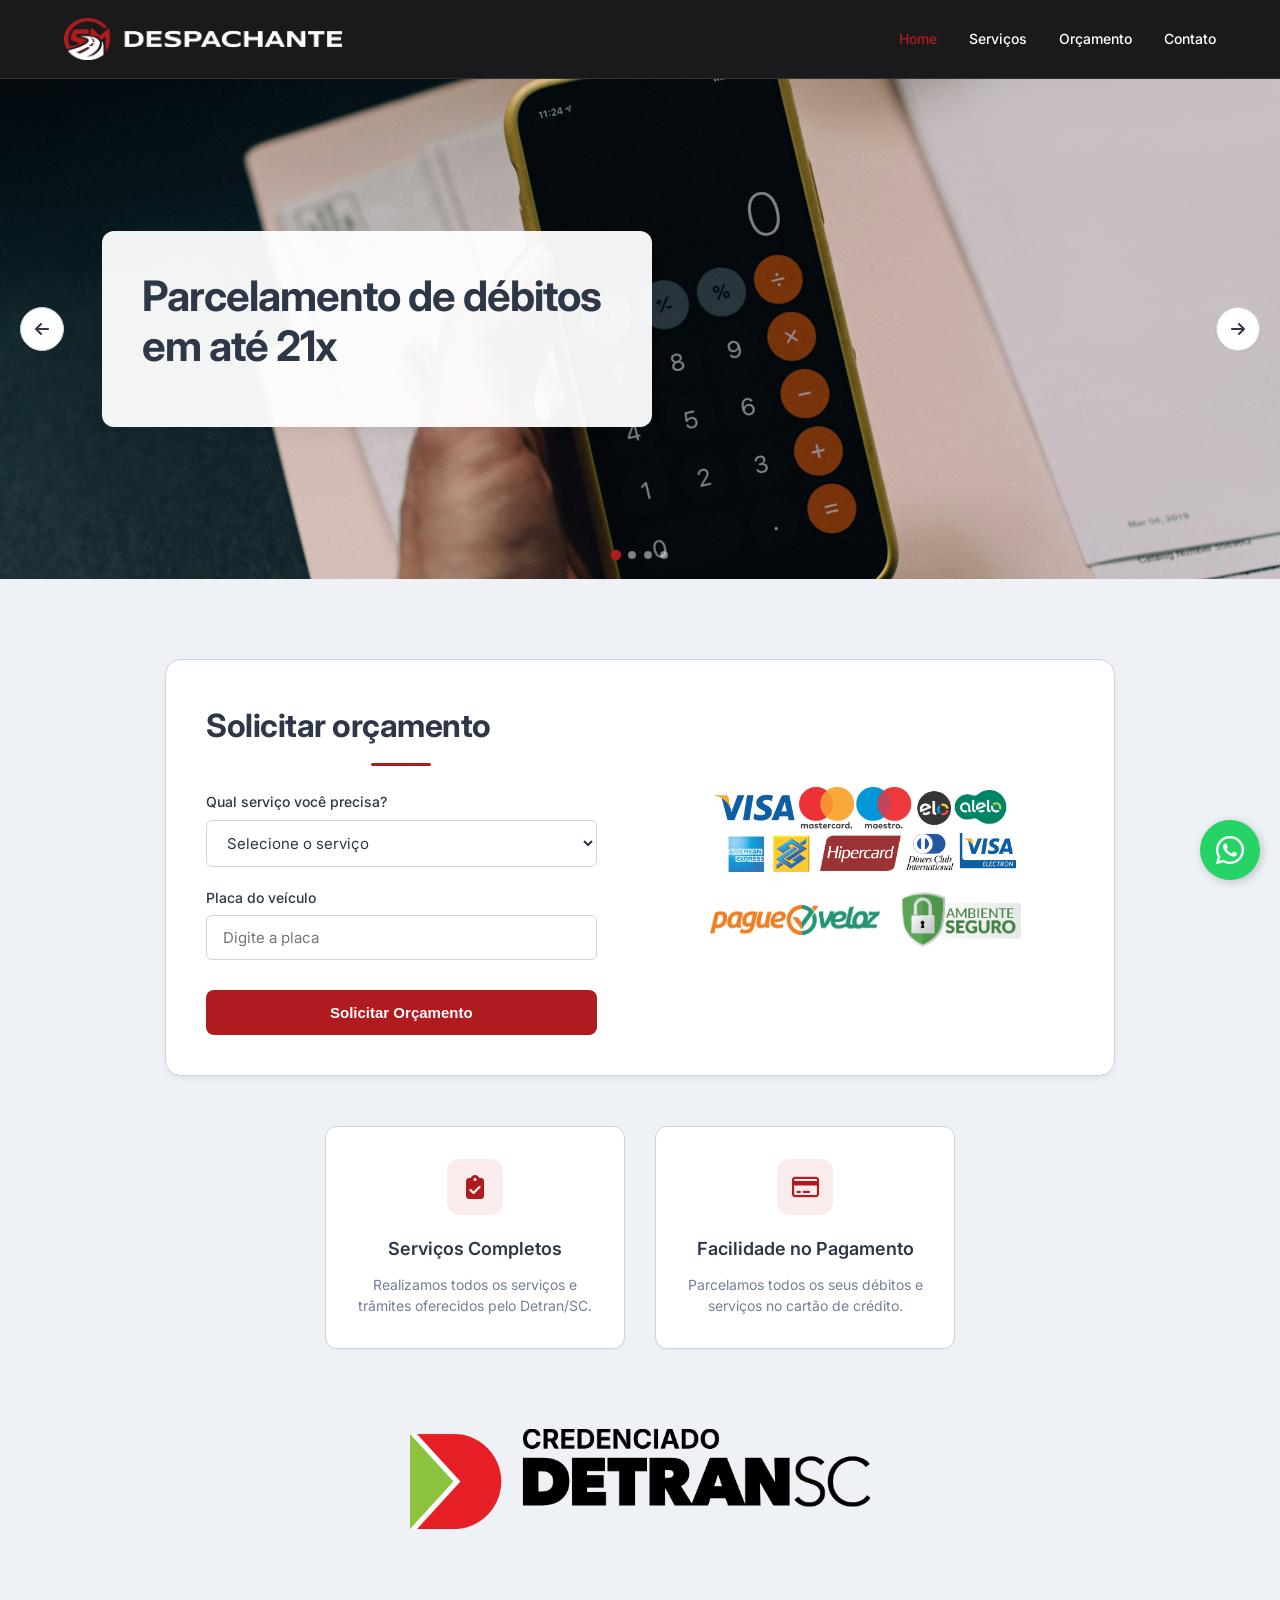
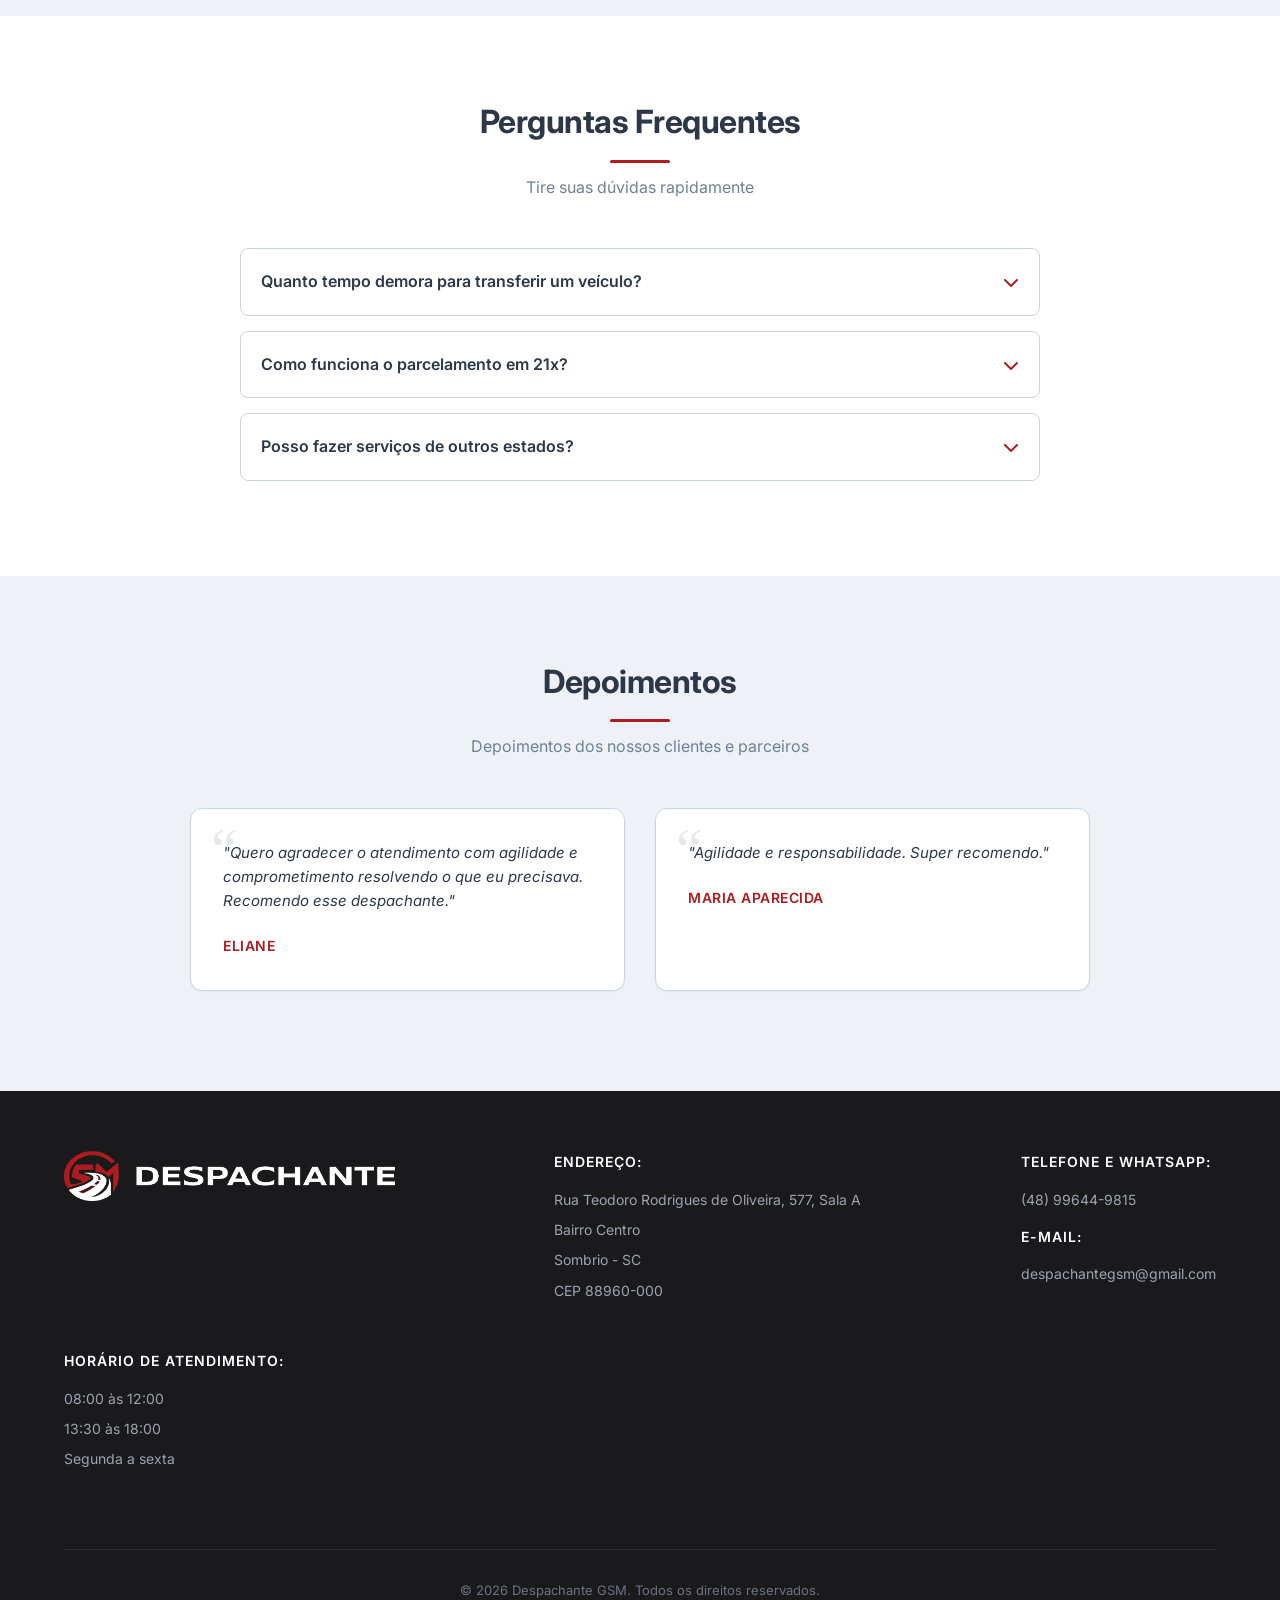
==== index.html @ 2b764759 "update ui e faq" ====
<!DOCTYPE html>
<html lang="pt-BR">
<head>
    <meta charset="UTF-8">
    <meta name="viewport" content="width=device-width, initial-scale=1.0">
    <title>Despachante GSM - Home</title>
    <link rel="icon" type="image/png" href="assets/img/favicon.png">
    <link rel="stylesheet" href="assets/css/style.css?v=4">
    <link rel="stylesheet" href="https://cdnjs.cloudflare.com/ajax/libs/font-awesome/6.4.0/css/all.min.css">
</head>
<body>

    <header>
        <div class="logo-container">
            <a href="index.html">
                <img src="assets/img/logo-gsm.png" alt="Despachante GSM Logo">
            </a>
        </div>
        <div class="menu-toggle">
            <i class="fa-solid fa-bars"></i>
        </div>
        <nav>
            <ul>
                <li><a href="index.html" class="active">Home</a></li>
                <li><a href="servicos.html">Serviços</a></li>
                <li><a href="#orcamento">Orçamento</a></li>
                <li><a href="contato.html">Contato</a></li>
            </ul>
        </nav>
    </header>

    <section class="hero-slider">
        <div class="slide active" style="background-image: url('assets/img/slide-parcelamento.jpg');">
            <div class="slide-content">
                <h1>Parcelamento de débitos em até 21x</h1>
            </div>
        </div>
        <div class="slide" style="background-image: url('assets/img/slide-lojistas.jpg');">
            <div class="slide-content">
                <h1>Atendimento especializado para lojistas</h1>
            </div>
        </div>
        <div class="slide" style="background-image: url('assets/img/slide-transferencia.jpg');">
            <div class="slide-content">
                <h1>Transferência de propriedade ágil e segura</h1>
            </div>
        </div>
        <div class="slide" style="background-image: url('assets/img/slide-tranquilidade.jpg');">
            <div class="slide-content">
                <h1>Tranquilidade total com a documentação do seu veículo</h1>
            </div>
        </div>

        <button class="slider-btn prev"><i class="fa-solid fa-arrow-left"></i></button>
        <button class="slider-btn next"><i class="fa-solid fa-arrow-right"></i></button>
        
        <div class="slider-dots">
            <span class="dot active"></span>
            <span class="dot"></span>
            <span class="dot"></span>
            <span class="dot"></span>
        </div>
    </section>

    <section class="section fade-in" id="orcamento">
        <div class="orcamento-container">
            <div class="orcamento-form">
                <h2 class="section-title" style="text-align: left;">Solicitar orçamento</h2>
                <form id="form-orcamento-home" style="margin-top: 25px;" novalidate>
                    <div class="form-group">
                        <label for="servico">Qual serviço você precisa?</label>
                        <select id="servico" name="servico">
                            <option>Selecione o serviço</option>
                            <option>Consulta especializada</option>
                            <option>Transferência de propriedade</option>
                            <option>Parcelamento de débitos</option>
                            <option>Emissão de licenciamento digital</option>
                            <option>Regularização de modificações</option>
                            <option>Primeiro emplacamento</option>
                            <option>Troca de cor</option>
                            <option>Conversão de combustível (GNV)</option>
                            <option>Emissão de segunda via do recibo (CRV)</option>
                            <option>Emissão de ATPV-e (recibo digital)</option>
                            <option>Comunicação de venda</option>
                            <option>Recurso de multas</option>
                            <option>Baixa de veículo</option>
                            <option>ANTT</option>
                            <option>Outro serviço</option>
                        </select>
                    </div>
                    <div class="form-group" id="placa-group-home">
                        <label for="placa">Placa do veículo</label>
                        <input type="text" id="placa" name="placa" placeholder="Digite a placa" maxlength="7">
                    </div>
                    <button type="submit" class="btn-primary" style="width: 100%; margin-top: 10px;">Solicitar Orçamento</button>
                </form>
            </div>
            
            <div class="orcamento-logos">
                <div class="logos-grid">
                    <img src="assets/img/bandeiras.png" alt="Bandeiras de Cartões" style="height: 85px;">
                    <img src="assets/img/pagueveloz.png" alt="PagueVeloz" style="height: 30px;">
                    <img src="assets/img/ambiente.png" alt="Ambiente Seguro" style="height: 55px;">
                </div>
            </div>
        </div>

        <div class="features-grid fade-in">
            <a href="servicos.html" class="feature-item">
                <div class="feature-icon"><i class="fa-solid fa-clipboard-check"></i></div>
                <h3>Serviços Completos</h3>
                <p>Realizamos todos os serviços e trâmites oferecidos pelo Detran/SC.</p>
            </a>
            <a href="servicos.html" class="feature-item">
                <div class="feature-icon"><i class="fa-regular fa-credit-card"></i></div>
                <h3>Facilidade no Pagamento</h3>
                <p>Parcelamos todos os seus débitos e serviços no cartão de crédito.</p>
            </a>
        </div>

        <div style="margin-top: 80px; text-align: center;">
            <img src="assets/img/credenciado-detran.png" alt="Credenciado Detran SC" style="max-width: 100%; height: auto; max-height: 100px; object-fit: contain;">
        </div>
    </section>

    <section class="section fade-in" style="background-color: var(--bg-surface);">
        <h2 class="section-title">Perguntas Frequentes</h2>
        <p class="section-subtitle">Tire suas dúvidas rapidamente</p>
        
        <div class="faq-container">
            <div class="faq-item">
                <div class="faq-question">
                    <h3>Quanto tempo demora para transferir um veículo?</h3>
                    <i class="fa-solid fa-chevron-down"></i>
                </div>
                <div class="faq-answer">
                    <p>O prazo médio varia entre 2 a 5 dias úteis após a entrega de toda a documentação necessária e a realização da vistoria.</p>
                </div>
            </div>
            <div class="faq-item">
                <div class="faq-question">
                    <h3>Como funciona o parcelamento em 21x?</h3>
                    <i class="fa-solid fa-chevron-down"></i>
                </div>
                <div class="faq-answer">
                    <p>Você pode utilizar até 4 cartões de crédito diferentes para parcelar qualquer débito (multas, IPVA, licenciamento) em até 21 vezes, com aprovação rápida.</p>
                </div>
            </div>
            <div class="faq-item">
                <div class="faq-question">
                    <h3>Posso fazer serviços de outros estados?</h3>
                    <i class="fa-solid fa-chevron-down"></i>
                </div>
                <div class="faq-answer">
                    <p>Sim! Atendemos o pagamento de débitos e emissão de licenciamento digital para veículos de diversos estados do Brasil.</p>
                </div>
            </div>
        </div>
    </section>

    <section class="section fade-in" style="padding-bottom: 100px;">
        <h2 class="section-title">Depoimentos</h2>
        <p class="section-subtitle">Depoimentos dos nossos clientes e parceiros</p>
        
        <div class="depoimentos-grid">
            <div class="depoimento">
                <p>"Quero agradecer o atendimento com agilidade e comprometimento resolvendo o que eu precisava. Recomendo esse despachante."</p>
                <span>Eliane</span>
            </div>
            <div class="depoimento">
                <p>"Agilidade e responsabilidade. Super recomendo."</p>
                <span>Maria Aparecida</span>
            </div>
        </div>
    </section>

    <footer>
        <div class="footer-logo">
            <img src="assets/img/logo-gsm-rodape.png" alt="Despachante GSM">
        </div>
        <div class="footer-info">
            <h4>Endereço:</h4>
            <p>Rua Teodoro Rodrigues de Oliveira, 577, Sala A</p>
            <p>Bairro Centro</p>
            <p>Sombrio - SC</p>
            <p>CEP 88960-000</p>
        </div>
        <div class="footer-info">
            <h4>Telefone e WhatsApp:</h4>
            <p style="margin-bottom: 15px;">(48) 99644-9815</p>
            <h4>E-mail:</h4>
            <p>despachantegsm@gmail.com</p>
        </div>
        <div class="footer-info">
            <h4>Horário de atendimento:</h4>
            <p>08:00 às 12:00</p>
            <p>13:30 às 18:00</p>
            <p>Segunda a sexta</p>
        </div>
        <div class="footer-bottom">
            <p>&copy; 2026 Despachante GSM. Todos os direitos reservados.</p>
        </div>
    </footer>

    <a href="https://wa.me/5548996449815?text=Ol%C3%A1.%20Gostaria%20de%20fazer%20um%20or%C3%A7amento.%20Pode%20me%20ajudar%20por%20favor%3F" class="whatsapp-float" target="_blank">
        <i class="fa-brands fa-whatsapp"></i>
    </a>

    <script src="assets/js/main.js"></script>
</body>
</html>
---- assets/css/style.css ----
@import url('https://fonts.googleapis.com/css2?family=Inter:wght@400;500;600;700&display=swap');

:root {
    --primary-red: #AF1B1F;
    --dark-red: #501418;
    --hover-red: #8E1519; 
    --bg-page: #eef1f5;       
    --bg-surface: #ffffff;    
    --bg-footer: #1a1a1c; 
    --text-dark: #2d3748;     
    --text-muted: #718096;    
    --text-light: #ffffff;    
    --border-color: #cbd5e1;
    --shadow-sm: 0 1px 2px rgba(0,0,0,0.05);
    --shadow-md: 0 4px 6px -1px rgba(0,0,0,0.05), 0 2px 4px -1px rgba(0,0,0,0.03);
    --shadow-lg: 0 10px 15px -3px rgba(0,0,0,0.05);
}

html, body {
    overflow-x: hidden;
    width: 100%;
    scroll-behavior: smooth;
}

* {
    margin: 0;
    padding: 0;
    box-sizing: border-box;
}

body {
    font-family: 'Inter', -apple-system, BlinkMacSystemFont, 'Segoe UI', Roboto, Helvetica, Arial, sans-serif;
    background-color: var(--bg-page);
    color: var(--text-dark);
    line-height: 1.6;
    -webkit-font-smoothing: antialiased;
}

a {
    text-decoration: none;
    color: inherit;
}

ul {
    list-style: none;
}

header {
    background-color: var(--bg-footer);
    backdrop-filter: blur(8px);
    -webkit-backdrop-filter: blur(8px);
    display: flex;
    justify-content: space-between;
    align-items: center;
    padding: 18px 5%;
    border-bottom: 1px solid #333; 
    position: sticky;
    top: 0;
    z-index: 1000;
    transition: box-shadow 0.3s ease;
}

header.scrolled {
    box-shadow: 0 4px 15px rgba(0, 0, 0, 0.4);
}

.logo-container {
    display: flex;
    align-items: center;
}

.logo-container a {
    display: flex;
    align-items: center;
}

.logo-container img {
    max-height: 42px;
    object-fit: contain;
}

.menu-toggle {
    display: none;
    font-size: 26px;
    color: var(--text-light);
    cursor: pointer;
}

nav ul {
    display: flex;
    align-items: center;
    gap: 32px;
}

nav a {
    font-size: 14px; 
    font-weight: 500;
    color: var(--text-light); 
    transition: color 0.2s ease;
}

nav a:hover, nav a.active {
    color: var(--primary-red);
}

.hero-slider {
    position: relative;
    height: 500px;
    overflow: hidden;
    background-color: var(--border-color); 
}

.slide {
    position: absolute;
    top: 0; left: 0; width: 100%; height: 100%;
    opacity: 0;
    transition: opacity 0.6s ease-in-out;
    display: flex;
    align-items: center;
    padding: 0 8%;
    background-size: cover;
    background-position: center;
}

.slide.active {
    opacity: 1;
    z-index: 1;
}

.slide-content {
    background: rgba(255, 255, 255, 0.95);
    padding: 40px;
    border-radius: 12px;
    max-width: 550px;
    box-shadow: var(--shadow-lg);
}

.slide h1 {
    color: var(--text-dark);
    font-size: 42px;
    line-height: 1.2;
    font-weight: 700;
    letter-spacing: -1px;
    margin-bottom: 15px;
}

.slider-btn {
    position: absolute;
    top: 50%;
    transform: translateY(-50%);
    background: var(--bg-surface);
    color: var(--text-dark);
    border: 1px solid var(--border-color);
    width: 44px; height: 44px;
    border-radius: 50%;
    font-size: 16px;
    cursor: pointer;
    z-index: 2;
    transition: all 0.2s ease;
    box-shadow: var(--shadow-sm);
    display: flex;
    align-items: center;
    justify-content: center;
}

.slider-btn:hover {
    background: var(--primary-red);
    color: var(--text-light);
    border-color: var(--primary-red);
}

.slider-btn.prev { left: 20px; }
.slider-btn.next { right: 20px; }

.slider-dots {
    position: absolute;
    bottom: 20px;
    left: 50%;
    transform: translateX(-50%);
    z-index: 2;
    display: flex;
    gap: 8px;
}

.dot {
    width: 8px; height: 8px;
    background: rgba(255, 255, 255, 0.5);
    border: 1px solid rgba(0,0,0,0.1);
    border-radius: 50%;
    cursor: pointer;
    transition: all 0.3s ease;
}

.dot.active { 
    background: var(--primary-red);
    border-color: var(--primary-red);
    transform: scale(1.3);
}

.section {
    padding: 80px 5%;
    text-align: center;
}

.section-title {
    font-size: 32px;
    font-weight: 700;
    letter-spacing: -0.5px;
    color: var(--text-dark);
    margin-bottom: 12px;
}

.section-title::after {
    content: '';
    display: block;
    width: 60px;
    height: 3px;
    background-color: var(--primary-red);
    margin: 12px auto 0;
    border-radius: 2px;
}

.section-subtitle {
    font-size: 16px;
    color: var(--text-muted);
    margin-bottom: 48px;
}

.btn-primary {
    background-color: var(--primary-red);
    color: var(--text-light);
    border: none;
    padding: 14px 28px;
    border-radius: 8px; 
    cursor: pointer;
    font-size: 15px;
    font-weight: 600;
    transition: all 0.2s ease;
    display: inline-flex;
    align-items: center;
    justify-content: center;
}

.btn-primary:hover {
    background-color: var(--hover-red);
    transform: translateY(-1px);
    box-shadow: 0 4px 12px rgba(175, 27, 31, 0.2);
}

.form-group {
    margin-bottom: 20px;
}

.form-group label {
    display: block;
    font-size: 14px;
    font-weight: 500;
    color: var(--text-dark);
    margin-bottom: 6px;
}

.form-group input, .form-group select {
    width: 100%;
    padding: 12px 16px;
    background-color: var(--bg-surface);
    border: 1px solid var(--border-color);
    color: var(--text-dark);
    border-radius: 6px;
    font-family: inherit;
    font-size: 15px;
    transition: all 0.2s ease;
}

.form-group input:focus, .form-group select:focus {
    outline: none;
    border-color: var(--primary-red);
    box-shadow: 0 0 0 3px rgba(175, 27, 31, 0.1);
}

.error {
    border-color: #ef4444 !important;
    animation: shake 0.3s;
}

@keyframes shake {
    0%, 100% { transform: translateX(0); }
    25% { transform: translateX(-5px); }
    75% { transform: translateX(5px); }
}

.fade-in {
    opacity: 0;
    transform: translateY(40px);
    transition: opacity 0.6s ease-out, transform 0.6s ease-out;
}

.fade-in.visible {
    opacity: 1;
    transform: translateY(0);
}

.orcamento-container {
    display: flex;
    justify-content: space-between;
    align-items: stretch;
    background-color: var(--bg-surface);
    padding: 40px;
    border-radius: 16px;
    border: 1px solid var(--border-color);
    box-shadow: var(--shadow-md);
    max-width: 950px;
    margin: 0 auto;
    text-align: left;
}

.orcamento-form {
    width: 45%;
}

.orcamento-logos {
    width: 48%;
    display: flex;
    flex-direction: column;
    gap: 20px;
    justify-content: center;
    align-items: center;
    text-align: center;
}

.orcamento-logos p {
    font-size: 14px;
    color: var(--text-muted);
    font-weight: 500;
    margin-bottom: 5px;
}

.logos-grid {
    display: flex;
    flex-wrap: wrap;
    gap: 20px;
    align-items: center;
    justify-content: center;
}

.logos-grid img {
    height: 55px; 
    object-fit: contain;
}

.modal-overlay {
    position: fixed;
    top: 0; left: 0; width: 100%; height: 100%;
    background: rgba(0,0,0,0.7);
    z-index: 2000;
    display: none; 
    align-items: center;
    justify-content: center;
    opacity: 0;
    transition: opacity 0.3s ease;
}

.modal-overlay.active {
    display: flex;
    opacity: 1;
}

.modal-content {
    background: var(--bg-surface);
    padding: 40px;
    border-radius: 16px;
    width: 90%;
    max-width: 500px;
    max-height: 90vh;
    overflow-y: auto;
    position: relative;
    box-shadow: var(--shadow-lg);
    transform: translateY(-20px);
    transition: transform 0.3s ease;
    text-align: left;
}

.modal-overlay.active .modal-content {
    transform: translateY(0);
}

.modal-close {
    position: absolute;
    top: 15px;
    right: 20px;
    font-size: 28px;
    cursor: pointer;
    color: var(--text-muted);
    transition: color 0.2s;
    z-index: 10;
}

.modal-close:hover {
    color: var(--primary-red);
}

.modal-title {
    font-size: 22px;
    font-weight: 700;
    color: var(--text-dark);
    margin-bottom: 15px;
    padding-right: 30px; 
}

.modal-desc {
    color: var(--text-muted);
    font-size: 15px;
    margin-bottom: 25px;
    line-height: 1.6;
}

.features-grid {
    display: flex;
    justify-content: center;
    gap: 30px;
    margin-top: 50px;
}

.feature-item {
    background-color: var(--bg-surface);
    border: 1px solid var(--border-color);
    border-radius: 12px;
    padding: 32px 24px;
    text-align: center;
    width: 300px;
    display: block;
    transition: all 0.2s ease;
    cursor: pointer;
    box-shadow: var(--shadow-sm);
}

.feature-item:hover, .service-card:hover {
    border-color: var(--primary-red);
    transform: translateY(-3px);
    box-shadow: var(--shadow-md);
}

.feature-icon {
    width: 56px;
    height: 56px;
    background-color: #fbecec;
    border-radius: 12px;
    display: flex;
    align-items: center;
    justify-content: center;
    margin: 0 auto 20px auto;
    color: var(--primary-red);
    font-size: 24px;
    transition: all 0.2s ease;
}

.feature-item h3 {
    font-size: 18px;
    margin-bottom: 10px;
    font-weight: 600;
    color: var(--text-dark);
}

.feature-item p {
    font-size: 14px;
    color: var(--text-muted);
    line-height: 1.5;
}

.faq-container {
    max-width: 800px;
    margin: 0 auto;
    text-align: left;
}

.faq-item {
    background: var(--bg-surface);
    border: 1px solid var(--border-color);
    border-radius: 8px;
    margin-bottom: 15px;
    overflow: hidden;
    transition: all 0.3s ease;
}

.faq-question {
    padding: 20px;
    display: flex;
    justify-content: space-between;
    align-items: center;
    cursor: pointer;
    color: var(--text-dark);
}

.faq-question h3 {
    font-size: 16px;
    font-weight: 600;
}

.faq-question i {
    transition: transform 0.3s ease;
    color: var(--primary-red);
}

.faq-answer {
    max-height: 0;
    padding: 0 20px;
    opacity: 0;
    transition: all 0.3s ease;
    color: var(--text-muted);
    font-size: 15px;
}

.faq-item.active .faq-answer {
    max-height: 500px;
    padding: 0 20px 20px 20px;
    opacity: 1;
}

.faq-item.active .faq-question i {
    transform: rotate(180deg);
}

.service-card.highlight-card {
    border-color: #facc15; 
    box-shadow: 0 4px 15px rgba(250, 204, 21, 0.15);
    position: relative;
}

.service-card.highlight-card:hover {
    border-color: #eab308;
    box-shadow: 0 8px 25px rgba(250, 204, 21, 0.25);
}

.service-card.highlight-card .icon-wrapper {
    background-color: #fef9c3; 
    color: #ca8a04; 
}

.highlight-badge {
    position: absolute;
    top: -12px;
    left: 50%;
    transform: translateX(-50%);
    background-color: #facc15;
    color: #713f12;
    font-size: 11px;
    font-weight: 700;
    padding: 4px 14px;
    border-radius: 20px;
    text-transform: uppercase;
    letter-spacing: 0.5px;
    white-space: nowrap;
}

.depoimentos-grid {
    display: grid;
    grid-template-columns: 1fr 1fr;
    gap: 30px;
    max-width: 900px;
    margin: 0 auto;
    text-align: left;
}

.depoimento {
    background-color: var(--bg-surface);
    border: 1px solid var(--border-color);
    border-radius: 12px;
    padding: 32px;
    box-shadow: var(--shadow-sm);
    position: relative;
}

.depoimento::before {
    content: '\201C';
    font-family: serif;
    font-size: 60px;
    position: absolute;
    top: 10px;
    left: 20px;
    color: var(--border-color);
    line-height: 1;
    z-index: 0;
    opacity: 0.5;
}

.depoimento p {
    font-size: 15px;
    font-style: italic;
    color: var(--text-dark);
    margin-bottom: 20px;
    line-height: 1.6;
    position: relative;
    z-index: 1;
}

.depoimento span {
    font-size: 14px;
    color: var(--primary-red);
    font-weight: 600;
    text-transform: uppercase;
    letter-spacing: 0.5px;
    position: relative;
    z-index: 1;
}

.page-header {
    padding: 60px 5% 20px 5%;
    text-align: center;
}

.page-header h1 {
    font-size: 36px;
    font-weight: 700;
    letter-spacing: -0.5px;
    color: var(--text-dark);
}

.page-header h1::after {
    content: '';
    display: block;
    width: 60px;
    height: 3px;
    background-color: var(--primary-red);
    margin: 15px auto 0;
    border-radius: 2px;
}

.services-grid {
    display: flex;
    flex-wrap: wrap;
    justify-content: center;
    gap: 25px;
    padding: 40px 5%;
    max-width: 1100px;
    margin: 0 auto;
    text-align: center;
}

.service-card {
    background-color: var(--bg-surface);
    border: 1px solid var(--border-color);
    border-radius: 12px;
    padding: 30px 20px;
    transition: all 0.2s ease;
    box-shadow: var(--shadow-sm);
    width: 100%;
    max-width: 220px; 
    flex: 1 1 200px;
    cursor: pointer;
}

.service-card .icon-wrapper {
    width: 50px;
    height: 50px;
    background-color: #fbecec;
    border-radius: 10px;
    display: flex;
    align-items: center;
    justify-content: center;
    margin: 0 auto 15px auto;
    color: var(--primary-red);
    font-size: 20px;
}

.service-card h3 {
    font-size: 15px;
    color: var(--text-dark);
    font-weight: 500;
    line-height: 1.4;
}

.outros-servicos {
    text-align: center;
    margin-bottom: 80px;
}

.contact-container {
    display: flex;
    padding: 40px 5% 80px 5%;
    max-width: 1000px;
    margin: 0 auto;
    justify-content: center;
}

.contact-card {
    background-color: var(--bg-surface);
    padding: 50px;
    border-radius: 16px;
    border: 1px solid var(--border-color);
    box-shadow: var(--shadow-md);
    width: 100%;
    max-width: 600px;
    text-align: center;
}

.contact-card h2 {
    font-size: 24px;
    margin-bottom: 30px;
    font-weight: 700;
    color: var(--text-dark);
}

.contact-grid {
    display: grid;
    grid-template-columns: 1fr 1fr;
    gap: 30px;
    text-align: left;
    margin-bottom: 40px;
}

.info-block p:first-child {
    color: var(--primary-red);
    font-size: 13px;
    text-transform: uppercase;
    letter-spacing: 0.5px;
    margin-bottom: 8px;
    font-weight: 600;
}

.info-block p {
    font-size: 15px;
    margin-bottom: 4px;
    color: var(--text-dark);
}

.btn-whatsapp {
    width: 100%;
    max-width: 300px;
}

.whatsapp-float {
    position: fixed;
    bottom: 20px;
    right: 20px;
    width: 60px;
    height: 60px;
    background-color: #25d366;
    color: #ffffff;
    border-radius: 50%;
    text-align: center;
    font-size: 32px;
    box-shadow: 2px 2px 10px rgba(0,0,0,0.2);
    z-index: 1000;
    display: flex;
    align-items: center;
    justify-content: center;
    transition: transform 0.3s ease;
}

.whatsapp-float:hover {
    transform: scale(1.1);
}

footer {
    background-color: var(--bg-footer);
    color: var(--text-light);
    padding: 60px 5% 40px;
    display: flex;
    justify-content: space-between;
    align-items: flex-start;
    flex-wrap: wrap;
    gap: 40px;
}

.footer-logo img {
    max-height: 50px;
}

.footer-info h4 {
    font-size: 14px;
    text-transform: uppercase;
    letter-spacing: 1px;
    margin-bottom: 15px;
    font-weight: 600;
    color: var(--text-light);
}

.footer-info p {
    font-size: 14px;
    color: #9ca3af;
    margin-bottom: 8px;
}

.footer-bottom {
    width: 100%;
    text-align: center;
    padding-top: 30px;
    margin-top: 30px;
    border-top: 1px solid rgba(255,255,255,0.1);
    font-size: 13px;
    color: #6b7280;
}

@media (max-width: 768px) {
    header {
        flex-wrap: wrap;
        padding: 15px 5%;
    }
    .menu-toggle {
        display: block;
    }
    nav {
        display: none;
        width: 100%;
        margin-top: 20px;
    }
    nav.active {
        display: block;
    }
    nav ul {
        flex-direction: column;
        align-items: flex-start;
        gap: 15px;
    }
    
    .hero-slider {
        height: 380px;
    }
    .slide h1 {
        font-size: 28px;
    }
    .slide-content {
        padding: 25px;
    }
    .slider-btn {
        display: none; 
    }
    
    .orcamento-container {
        flex-direction: column;
        padding: 25px 20px;
    }
    .orcamento-form, .orcamento-logos {
        width: 100%;
    }
    .orcamento-logos {
        margin-top: 40px;
    }
    
    .features-grid {
        flex-direction: column;
        align-items: center;
    }
    .feature-item {
        width: 100%;
        max-width: 100%;
    }
    .depoimentos-grid {
        grid-template-columns: 1fr;
    }
    
    .contact-grid {
        grid-template-columns: 1fr;
        gap: 20px;
    }
    .contact-card {
        padding: 30px 20px;
    }
    .modal-content {
        padding: 25px;
        width: 95%;
    }

    footer {
        flex-direction: column;
        align-items: flex-start;
        text-align: left;
        gap: 30px;
    }
    .footer-logo {
        width: 100%;
    }
    .footer-info {
        width: 100%;
    }
}
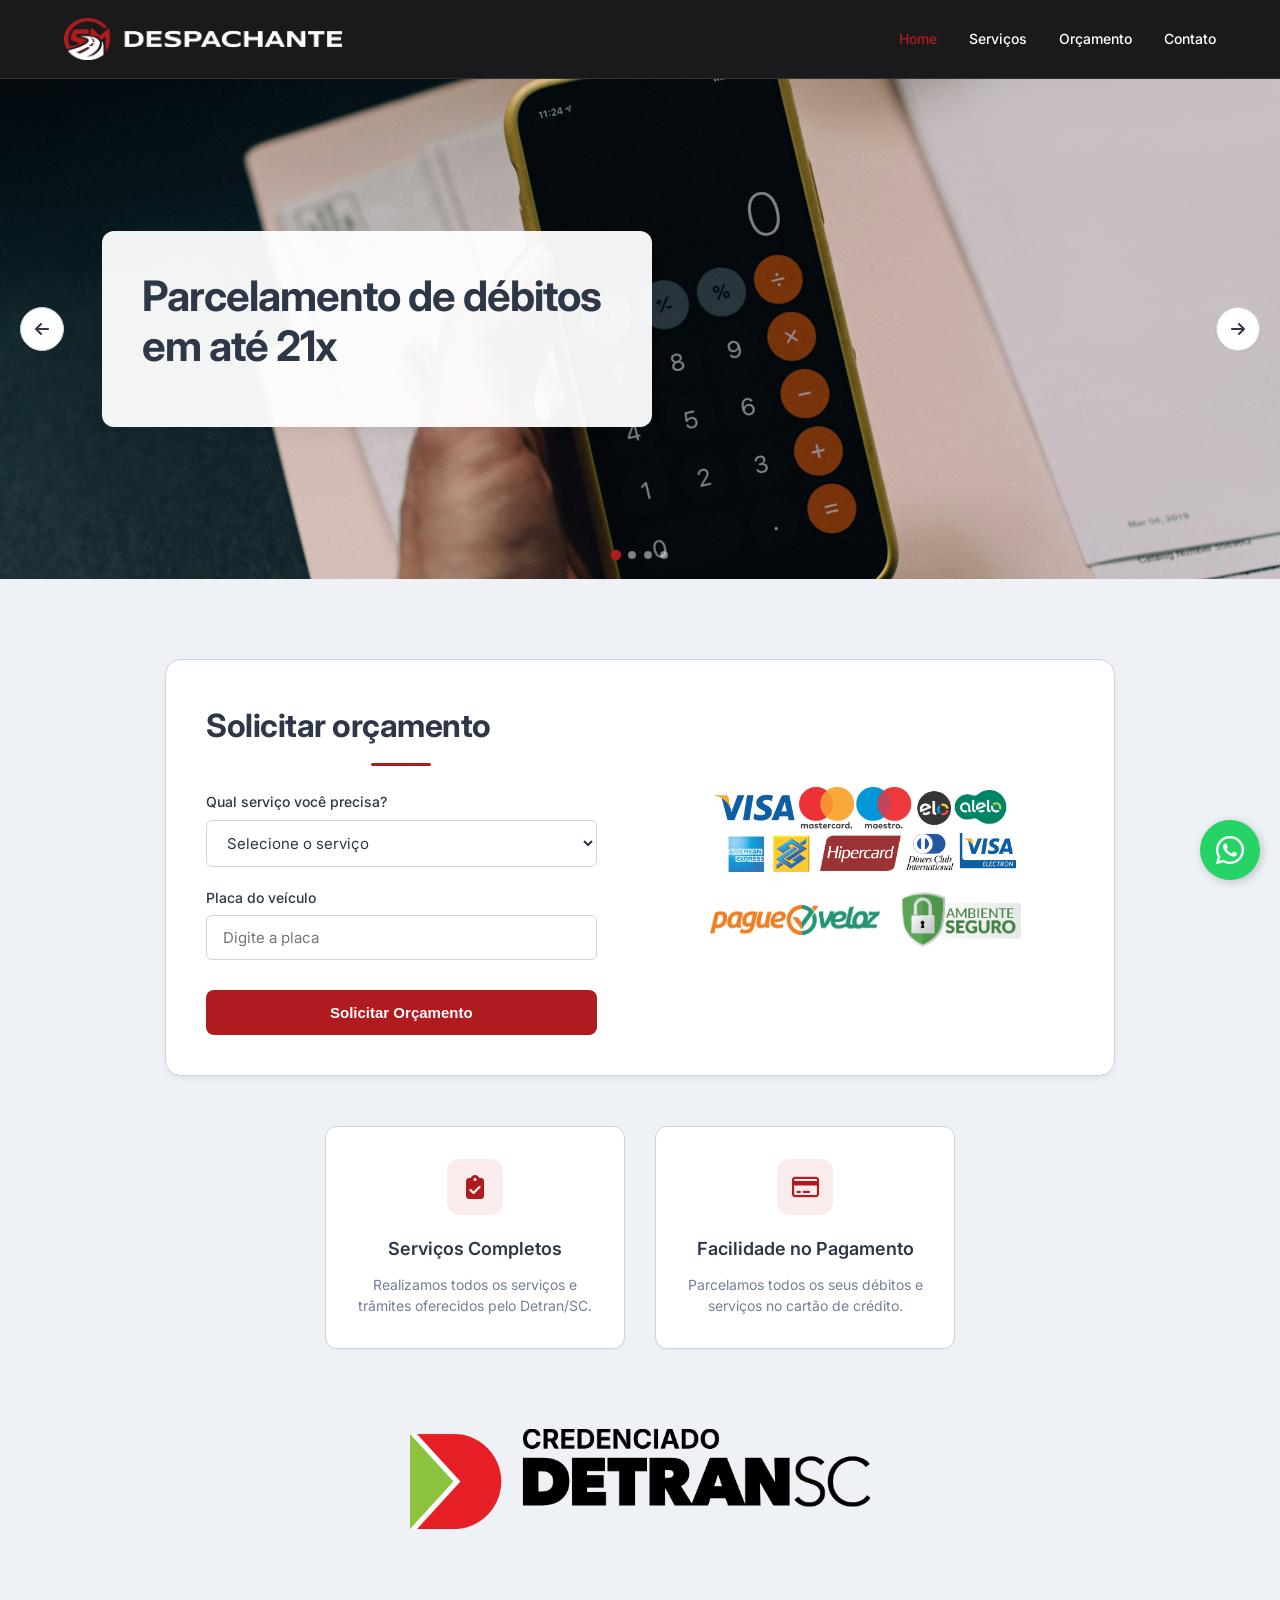
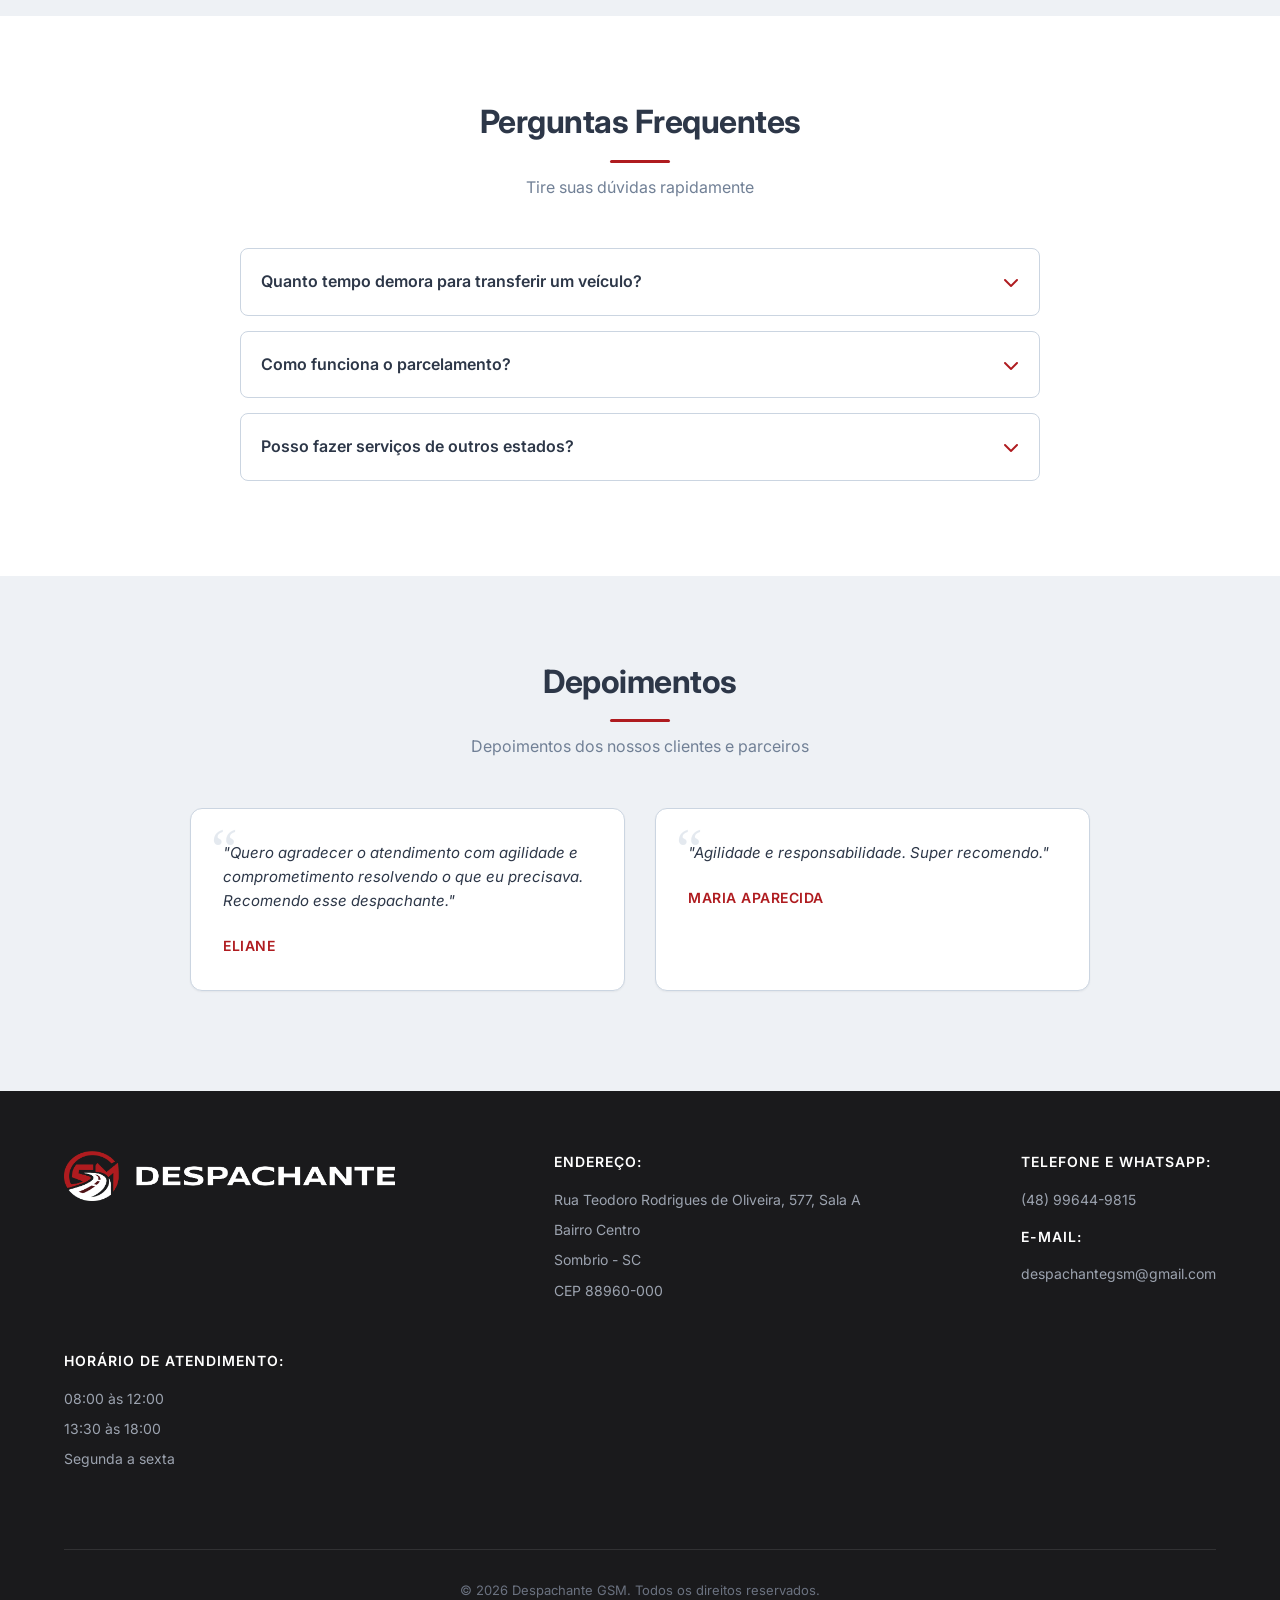
==== commit f12f3613: "update faq e responsividade" ====
--- a/index.html
+++ b/index.html
@@ -5,7 +5,7 @@
     <meta name="viewport" content="width=device-width, initial-scale=1.0">
     <title>Despachante GSM - Home</title>
     <link rel="icon" type="image/png" href="assets/img/favicon.png">
-    <link rel="stylesheet" href="assets/css/style.css?v=4">
+    <link rel="stylesheet" href="assets/css/style.css?v=5">
     <link rel="stylesheet" href="https://cdnjs.cloudflare.com/ajax/libs/font-awesome/6.4.0/css/all.min.css">
 </head>
 <body>
@@ -23,7 +23,7 @@
             <ul>
                 <li><a href="index.html" class="active">Home</a></li>
                 <li><a href="servicos.html">Serviços</a></li>
-                <li><a href="#orcamento">Orçamento</a></li>
+                <li><a href="https://wa.me/5548996449815?text=Ol%C3%A1.%20Gostaria%20de%20fazer%20um%20or%C3%A7amento.%20Pode%20me%20ajudar%20por%20favor%3F" target="_blank">Orçamento</a></li>
                 <li><a href="contato.html">Contato</a></li>
             </ul>
         </nav>
@@ -134,16 +134,16 @@
                     <i class="fa-solid fa-chevron-down"></i>
                 </div>
                 <div class="faq-answer">
-                    <p>O prazo médio varia entre 2 a 5 dias úteis após a entrega de toda a documentação necessária e a realização da vistoria.</p>
+                    <p>A transferência é feita em média de 30 minutos.</p>
                 </div>
             </div>
             <div class="faq-item">
                 <div class="faq-question">
-                    <h3>Como funciona o parcelamento em 21x?</h3>
+                    <h3>Como funciona o parcelamento?</h3>
                     <i class="fa-solid fa-chevron-down"></i>
                 </div>
                 <div class="faq-answer">
-                    <p>Você pode utilizar até 4 cartões de crédito diferentes para parcelar qualquer débito (multas, IPVA, licenciamento) em até 21 vezes, com aprovação rápida.</p>
+                    <p>Você pode utilizar quantos cartões de crédito quiser para parcelar qualquer débito (multas, IPVA, licenciamento) em até 21 vezes, com aprovação rápida.</p>
                 </div>
             </div>
             <div class="faq-item">
@@ -152,7 +152,7 @@
                     <i class="fa-solid fa-chevron-down"></i>
                 </div>
                 <div class="faq-answer">
-                    <p>Sim! Atendemos o pagamento de débitos e emissão de licenciamento digital para veículos de diversos estados do Brasil.</p>
+                    <p>Sim. Atendemos o pagamento de débitos e emissão de licenciamento digital para veículos de diversos estados do Brasil.</p>
                 </div>
             </div>
         </div>
--- a/assets/css/style.css
+++ b/assets/css/style.css
@@ -872,4 +872,33 @@
     .footer-info {
         width: 100%;
     }
-}
+    
+    .services-grid {
+        display: grid;
+        grid-template-columns: repeat(4, 1fr);
+        gap: 8px;
+        padding: 20px 5%;
+    }
+    .service-card {
+        max-width: 100%;
+        padding: 15px 5px;
+        min-width: 0; 
+    }
+    .service-card .icon-wrapper {
+        width: 35px;
+        height: 35px;
+        font-size: 16px;
+        margin-bottom: 10px;
+        border-radius: 8px;
+    }
+    .service-card h3 {
+        font-size: 10px;
+        word-wrap: break-word;
+        hyphens: auto;
+    }
+    .highlight-badge {
+        font-size: 8px;
+        padding: 2px 6px;
+        top: -8px;
+    }
+}
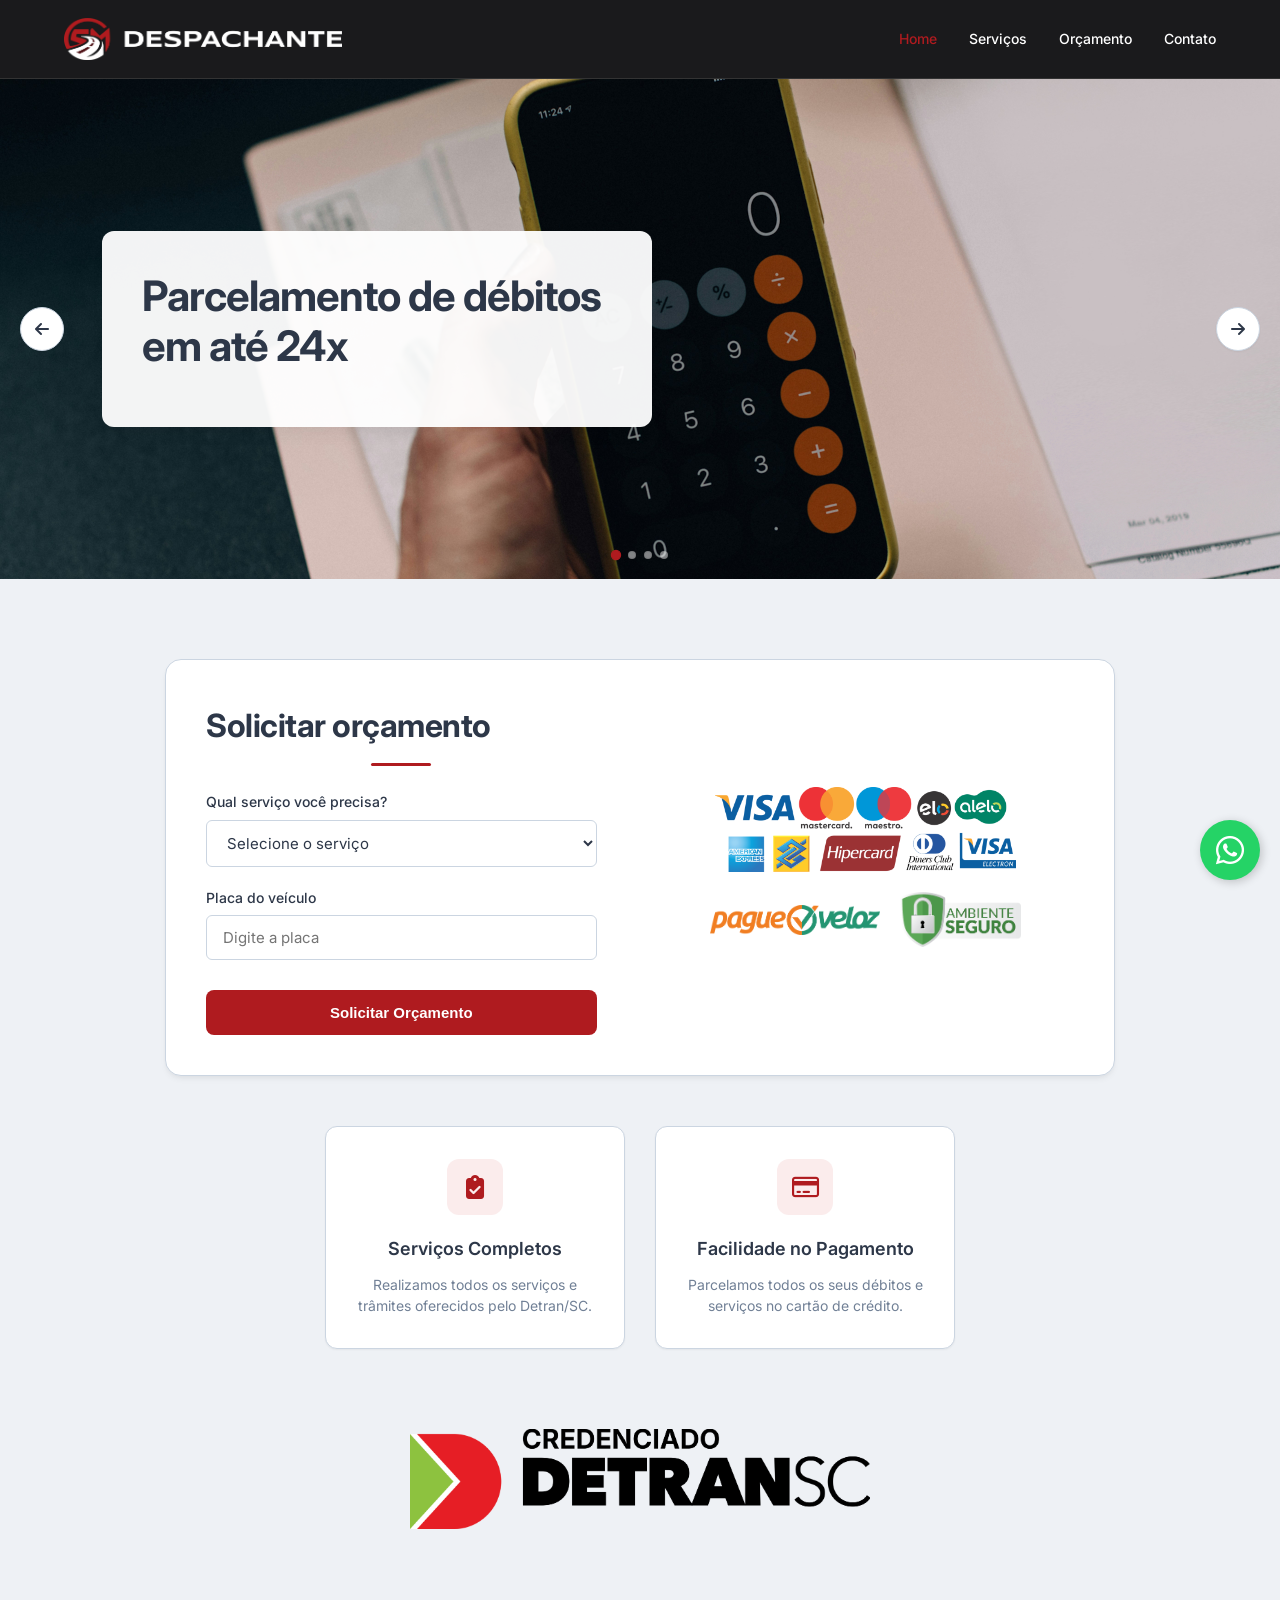
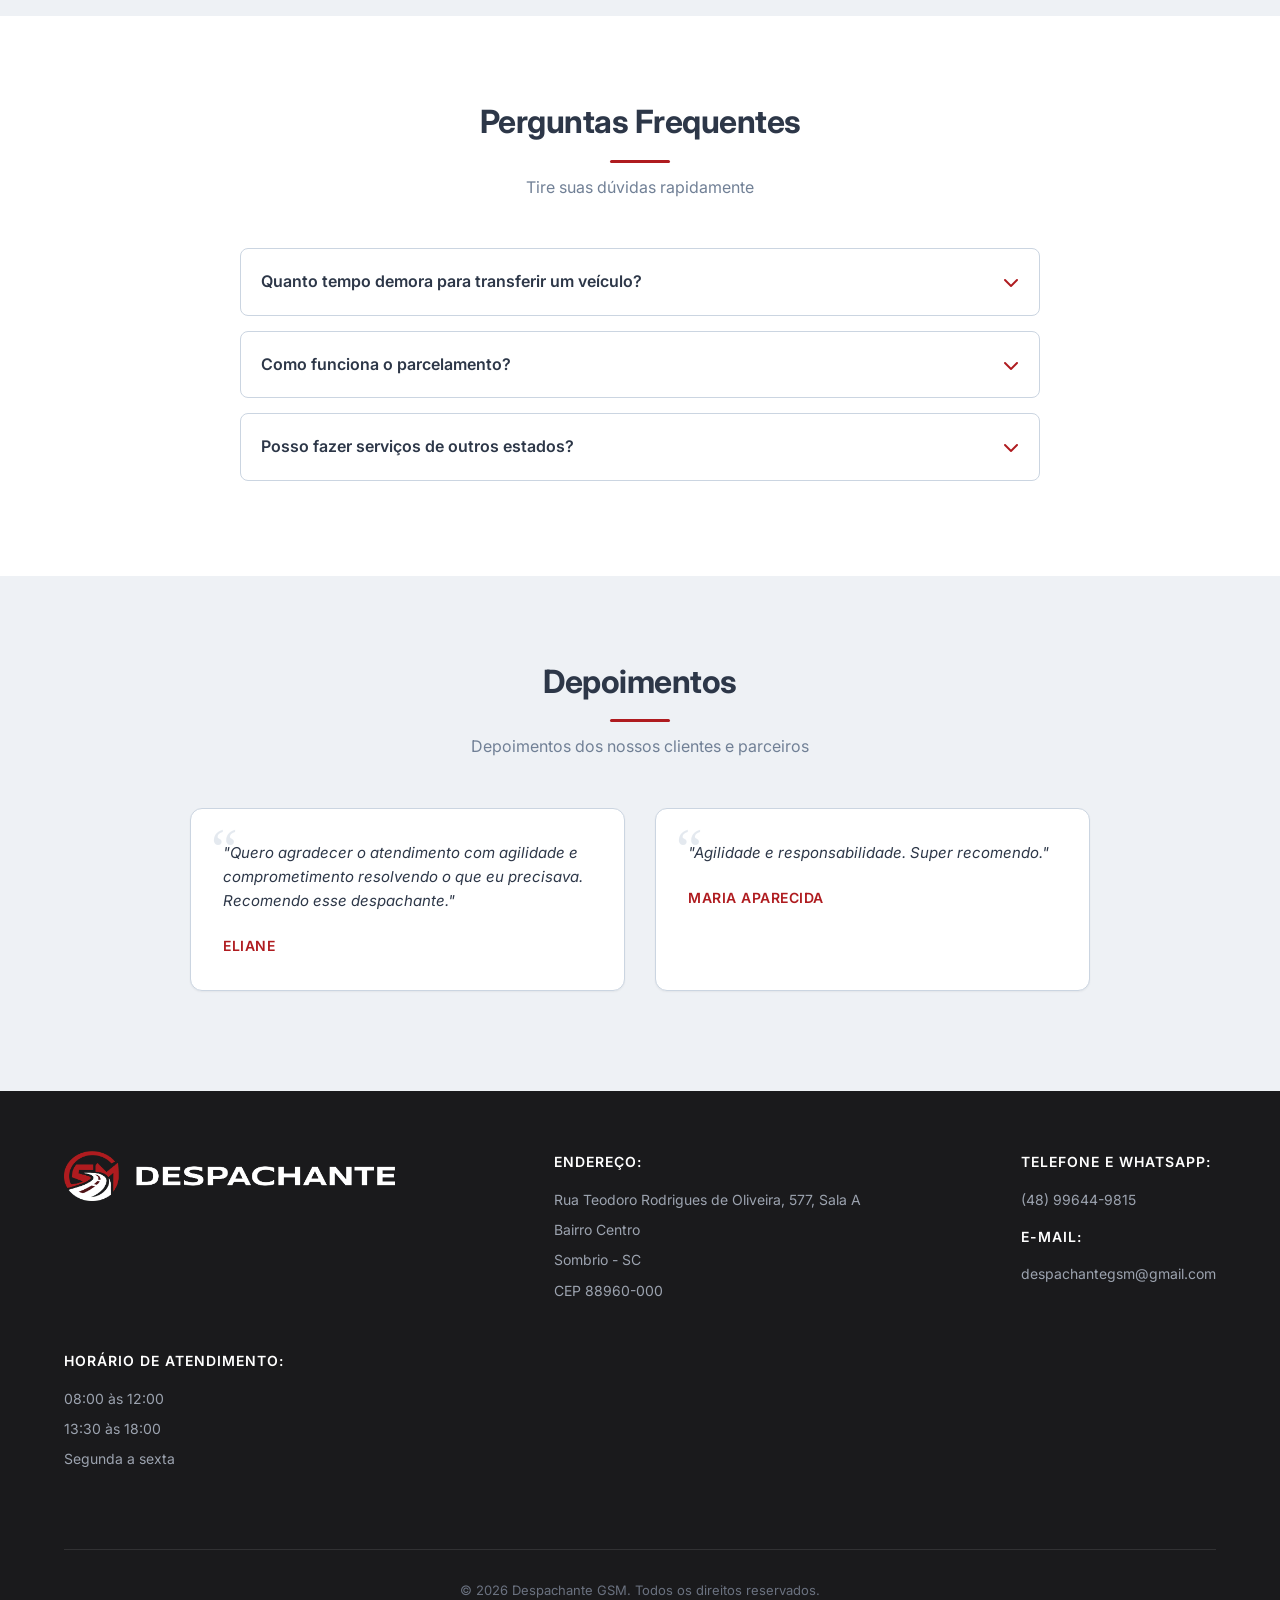
==== commit 16456b93: "update débitos" ====
--- a/index.html
+++ b/index.html
@@ -3,10 +3,29 @@
 <head>
     <meta charset="UTF-8">
     <meta name="viewport" content="width=device-width, initial-scale=1.0">
+    <meta name="google-site-verification" content="google30da11dae766fbae">
+    <meta name="description" content="Despachante GSM. Parcelamento de débitos em até 24x. Processos de forma ágil e segura. Tranquilidade total com a documentação do seu veículo.">
+    <meta name="application-name" content="Despachante GSM">
+    <meta property="og:site_name" content="Despachante GSM">
+    <meta property="og:title" content="Despachante GSM">
+    <meta property="og:type" content="website">
+    <meta property="og:url" content="https://despachantegsm.netlify.app/">
+    <link rel="canonical" href="https://despachantegsm.netlify.app/">
     <title>Despachante GSM - Home</title>
-    <link rel="icon" type="image/png" href="assets/img/favicon.png">
-    <link rel="stylesheet" href="assets/css/style.css?v=5">
+    <link rel="icon" type="image/png" sizes="192x192" href="assets/img/favicon.png">
+    <link rel="icon" type="image/x-icon" href="favicon.ico">
+    <link rel="apple-touch-icon" href="assets/img/favicon.png">
+    <link rel="stylesheet" href="assets/css/style.css?v=9">
     <link rel="stylesheet" href="https://cdnjs.cloudflare.com/ajax/libs/font-awesome/6.4.0/css/all.min.css">
+    <script type="application/ld+json">
+    {
+      "@context": "https://schema.org",
+      "@type": "WebSite",
+      "name": "Despachante GSM",
+      "alternateName": ["GSM Despachante", "Despachante GSM Sombrio"],
+      "url": "https://despachantegsm.netlify.app/"
+    }
+    </script>
 </head>
 <body>
 
@@ -32,7 +51,7 @@
     <section class="hero-slider">
         <div class="slide active" style="background-image: url('assets/img/slide-parcelamento.jpg');">
             <div class="slide-content">
-                <h1>Parcelamento de débitos em até 21x</h1>
+                <h1>Parcelamento de débitos em até 24x</h1>
             </div>
         </div>
         <div class="slide" style="background-image: url('assets/img/slide-lojistas.jpg');">
@@ -134,7 +153,7 @@
                     <i class="fa-solid fa-chevron-down"></i>
                 </div>
                 <div class="faq-answer">
-                    <p>A transferência é feita em média de 30 minutos.</p>
+                    <p>A transferência é feita em média de 30 minutos, após a realização da vistoria e entrega da documentação completa.</p>
                 </div>
             </div>
             <div class="faq-item">
@@ -143,7 +162,7 @@
                     <i class="fa-solid fa-chevron-down"></i>
                 </div>
                 <div class="faq-answer">
-                    <p>Você pode utilizar quantos cartões de crédito quiser para parcelar qualquer débito (multas, IPVA, licenciamento) em até 21 vezes, com aprovação rápida.</p>
+                    <p>Você pode utilizar quantos cartões de crédito for necessário para parcelar qualquer débito (multas, IPVA, licenciamento), em até 24x, com aprovação rápida.</p>
                 </div>
             </div>
             <div class="faq-item">
--- a/assets/css/style.css
+++ b/assets/css/style.css
@@ -86,6 +86,15 @@
     cursor: pointer;
 }
 
+.menu-toggle i {
+    transition: transform 0.3s ease;
+    display: inline-block;
+}
+
+.menu-toggle.active i {
+    transform: rotate(180deg);
+}
+
 nav ul {
     display: flex;
     align-items: center;
@@ -799,12 +808,17 @@
         display: block;
     }
     nav {
-        display: none;
         width: 100%;
+        max-height: 0;
+        opacity: 0;
+        overflow: hidden;
+        margin-top: 0;
+        transition: max-height 0.4s ease, opacity 0.4s ease, margin-top 0.4s ease;
+    }
+    nav.active {
+        max-height: 250px;
+        opacity: 1;
         margin-top: 20px;
-    }
-    nav.active {
-        display: block;
     }
     nav ul {
         flex-direction: column;
@@ -868,19 +882,22 @@
     }
     .footer-logo {
         width: 100%;
+        text-align: center;
     }
     .footer-info {
         width: 100%;
     }
     
     .services-grid {
-        display: grid;
-        grid-template-columns: repeat(4, 1fr);
+        display: flex;
+        flex-wrap: wrap;
+        justify-content: center;
         gap: 8px;
         padding: 20px 5%;
     }
     .service-card {
-        max-width: 100%;
+        flex: 0 0 calc((100% - 16px) / 3);
+        max-width: calc((100% - 16px) / 3);
         padding: 15px 5px;
         min-width: 0; 
     }
@@ -892,7 +909,7 @@
         border-radius: 8px;
     }
     .service-card h3 {
-        font-size: 10px;
+        font-size: 11px;
         word-wrap: break-word;
         hyphens: auto;
     }
